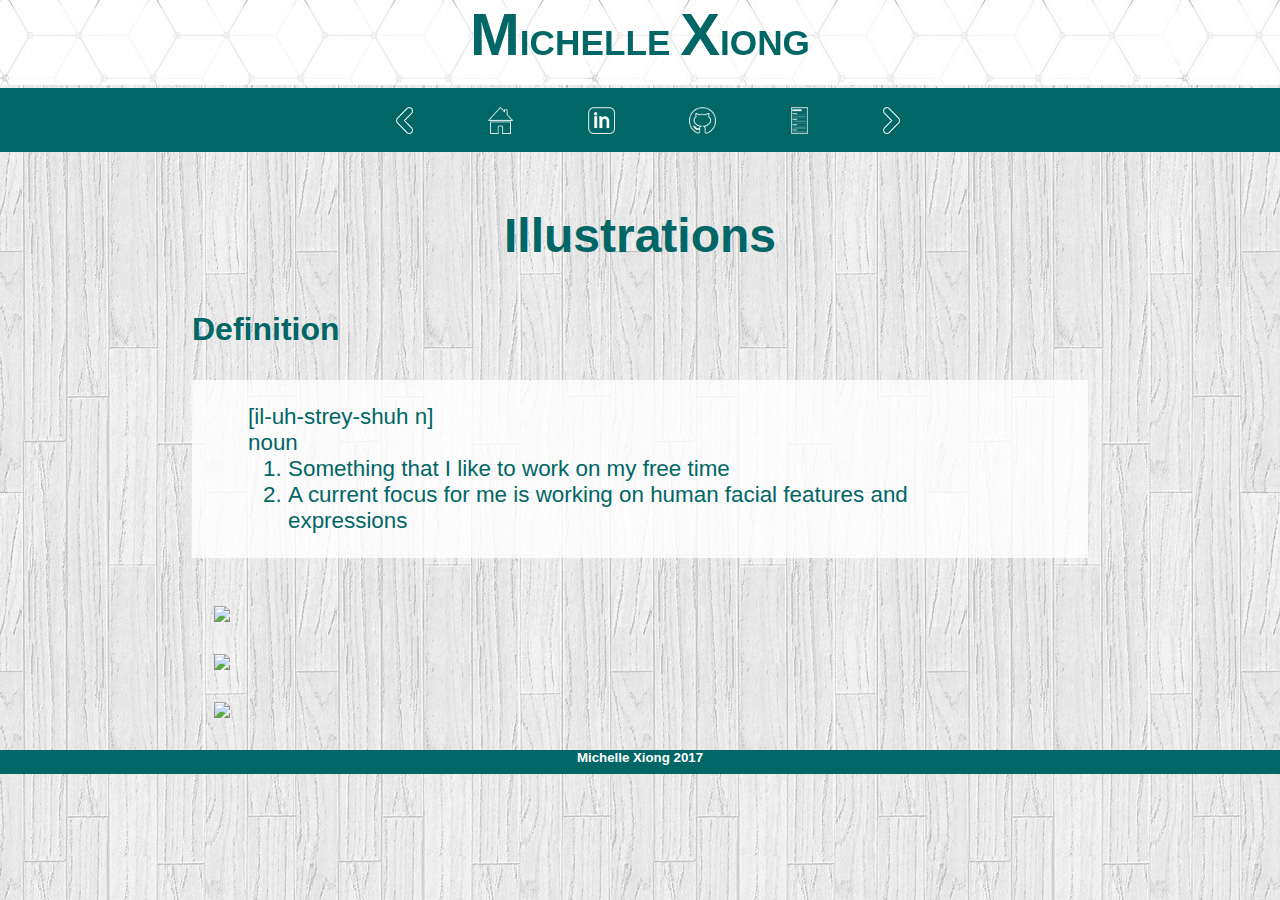
==== illustration.html @ ca905505 "first commit; preliminary changes" ====
<html>
    <head>
        <link type="text/css" rel="stylesheet" href="CSS/stylesheet.css"/>
        <script src="https://ajax.googleapis.com/ajax/libs/jquery/3.1.1/jquery.min.js"></script>
        <script type="text/javascript" src="Javascript/script.js"></script>
    </head>
    <body background="Images/whitewoodenfloor.png">
        <header id="all-heading">
          <div class="outer-border">
            <h1><span>M</span>ICHELLE <span>X</span>IONG</h1>
          </div>
        </header>
        <nav id="all-nav">
          <div><a href="autocad.html"><img src="Images/Nav/leftarrowgreen.png"/></a></div>
          <div><a href="index.html"><img src="Images/Nav/home.png"/></a></div>
          <div><a href="https://www.linkedin.com/in/myxiong"><img src="Images/Nav/linkedin.png"/></a></div>
          <div><a href="https://github.com/myxiong"><img src="Images/Nav/github.png"/></a></div>
          <div><a href="MichelleXiongResume.pdf" target="_blank"><img src="Images/Nav/resume.png"/></a></div>
          <div><a href="art.html"><img src="Images/Nav/rightarrowgreen.png"/></a></div>
        </nav>
        <div id="blank-div"></div>
        <div class="outer-border">
          <h2>Illustrations</h2>
          <h4>Definition</h4>
          <div class="description-box">
            <div><p>
              [il-uh-strey-shuh n] 
              <br/>
              noun
              <br/>
              <ol>
                <li>Something that I like to work on my free time
                <li>A current focus for me is working on human facial features and expressions
              </ol>
            </p></div>
          </div>
          
          <img class="one-per-row description-img" src="Images/Illustration/sailing.png"/>
          <img class="one-per-row description-img" src="Images/Illustration/teatime.png"/>
          <img class="one-per-row description-img" src="Images/Illustration/winterwonderland.png"/>

        </div>
        
        <footer>
          <h5>Michelle Xiong 2017</h5>
        </footer>
    </body>
</html>
---- CSS/stylesheet.css ----
/*========== Header ==========*/

header {
	background: url("../Images/hexagonalpattern.jpg");
	top: 0;
	width: 100%;
}

h1 {
	color: #006666;
	font-size: 7em;
	text-align: center;
}

h1 span {
	color: #006666;
	font-size: 1.7em;
	text-align: center;
}
#index-heading{
	z-index: 200;
	height: 30em;
}

#fixed-heading, #all-heading{
	z-index: 150;
	position: fixed;
	/* width: 100%;
    top:0;*/
}

#fixed-heading h1, #all-heading h1{
    text-align:center;
    font-size:2.2em;
}

/*========== Footer ==========*/
footer {
	background: #006666;
	height: 1.5em;
	bottom: 0em;
	width: 100%;
}

h5 {
	color: white;
	text-align: center;

}

/*========== Navigation ==========*/

nav {
	background: #006666;
	height: 3em;
	top: 30em;
	width: 100%;
	text-align: center;
	padding: 0.5em;
	z-index: 150;
}

nav div {
	display: inline-block;
	border-radius: 2em;
	padding: 0.2em;
	margin: 0.5em;
	-webkit-transition:background 0.2s ease-out;
    -moz-transition:background 0.2s ease-out;
    -o-transition:background 0.2s ease-out;
    -ms-transition:background 0.2s ease-out;
    transition:background 0.2s ease-out;

}

nav div a {
	color: #ffffff;
	text-decoration: none;
	font-size: 1.5em;
	padding: 1em;	
}

nav div a span {
	color: #ffffff;
	font-size: 1.7em;
}

nav div a img{
	max-height: 1.1em;
justify-content: center;
align-items: center;
}

#all-nav {
	top: 5.5em;
	position: fixed;
}

/*========== Every Page Body ==========*/

* {
	margin: 0;
	font-family: 'Dosis', sans-serif;
	color: #3F3F3F;
}

body {
	background-attachment: fixed;
}

.outer-border{
	margin-left: auto;
    margin-right: auto;
    margin-bottom: 1em;
	width: 70%;
}

.description-box{
	background-color:rgba(255,255,255,0.8);
}

.description-box div {
	margin: 2em;
	padding: 1.5em;
}

.description-img{
	display: block;
	margin-left: auto;
    margin-right: auto; 
    padding: 1em;
    max-width: 95%;
    max-height: 35em;
}

.description-box div ol li {
	color: #006666;
	font-size: 1.4em;
}

p {
	color: #006666;
	font-size: 1.4em;
}

/*========== Only Home Page ==========*/
hr {
	border-color: #006666;
}
.home-page-subbox {
	/*text-align:center;*/
}

/*.home-hover-box{
	text-align:center;
}*/

h2 { 	/* HOME SUBBOX TEXT */
	text-align: center;
	font-size: 3em;
	color: #006666;
	padding: 1em;
}

.home-img{
	display: block;

	margin-left: auto;
    margin-right: auto;
	max-height: 20em;
	padding: 1em;
	/*min-width: 10em;*/
	
}

.home-img-test{
	display: inline-block;

    margin-left: auto;
    margin-right: auto;
    padding: 1em;
	max-height: 20em;
	/*max-height: 8em;*/
}

.home-hover-img {
    left: 0; 
  	right: 0; 
	display: block;

	margin-left: auto;
    margin-right: auto;
	max-height: 20em;
	padding: 1em;
	position:absolute;
  	z-index: 50;
  	opacity: 0.6;
    -webkit-transition:opacity 0.5s ease-out;
    -moz-transition:opacity 0.5s ease-out;
    -o-transition:opacity 0.5s ease-out;
    -ms-transition:opacity 0.5s ease-out;
    transition:opacity 0.5s ease-out
}

.home-hover-img-test{
	display: inline-block;

	margin-left: auto;
    margin-right: auto;
    max-height: 20em;
    padding: 1em;
	position:absolute;
	z-index: 50;
  	opacity: 0.6;
    -webkit-transition:opacity 0.5s ease-out;
    -moz-transition:opacity 0.5s ease-out;
    -o-transition:opacity 0.5s ease-out;
    -ms-transition:opacity 0.5s ease-out;
    transition:opacity 0.5s ease-out
}

.home-a{
	position: relative;
}


.hover-text{
    z-index: 100;
    position: absolute;
    font-size:1em;
    color: white;

    text-align: center;
    width: 100%;
    left:0;

    margin-top: 9em;
    margin-left: -0.75em;
    /*text-decoration: none;*/
}

.hover-text-test{ /* still needs to be fixed*/
	position: absolute;
	z-index: 100;
    font-size: 1em;
    color: #ffffff;

    top: 50%;
    left: 50%;
    transform: translate(-50%, -275%);
}

/*========== All the Other Pages ==========*/





.testtwo{
	margin-right: auto;
	margin-left: auto;
	width: 70%;
}






#blank-div{
	height: 10em;
	width: 100%;
}




h4 { 	/* SUB HEADER HEADING*/
	font-size: 2em;
	text-align: left;
	color: #006666;
}

/*========== Google Fonts ==========*/
<link href="https://fonts.googleapis.com/css?family=Dosis" rel="stylesheet">
	/*font-family: 'Dosis', sans-serif;*/
<link href="https://fonts.googleapis.com/css?family=Sacramento" rel="stylesheet">
	/*font-family: 'Sacramento', cursive;*/
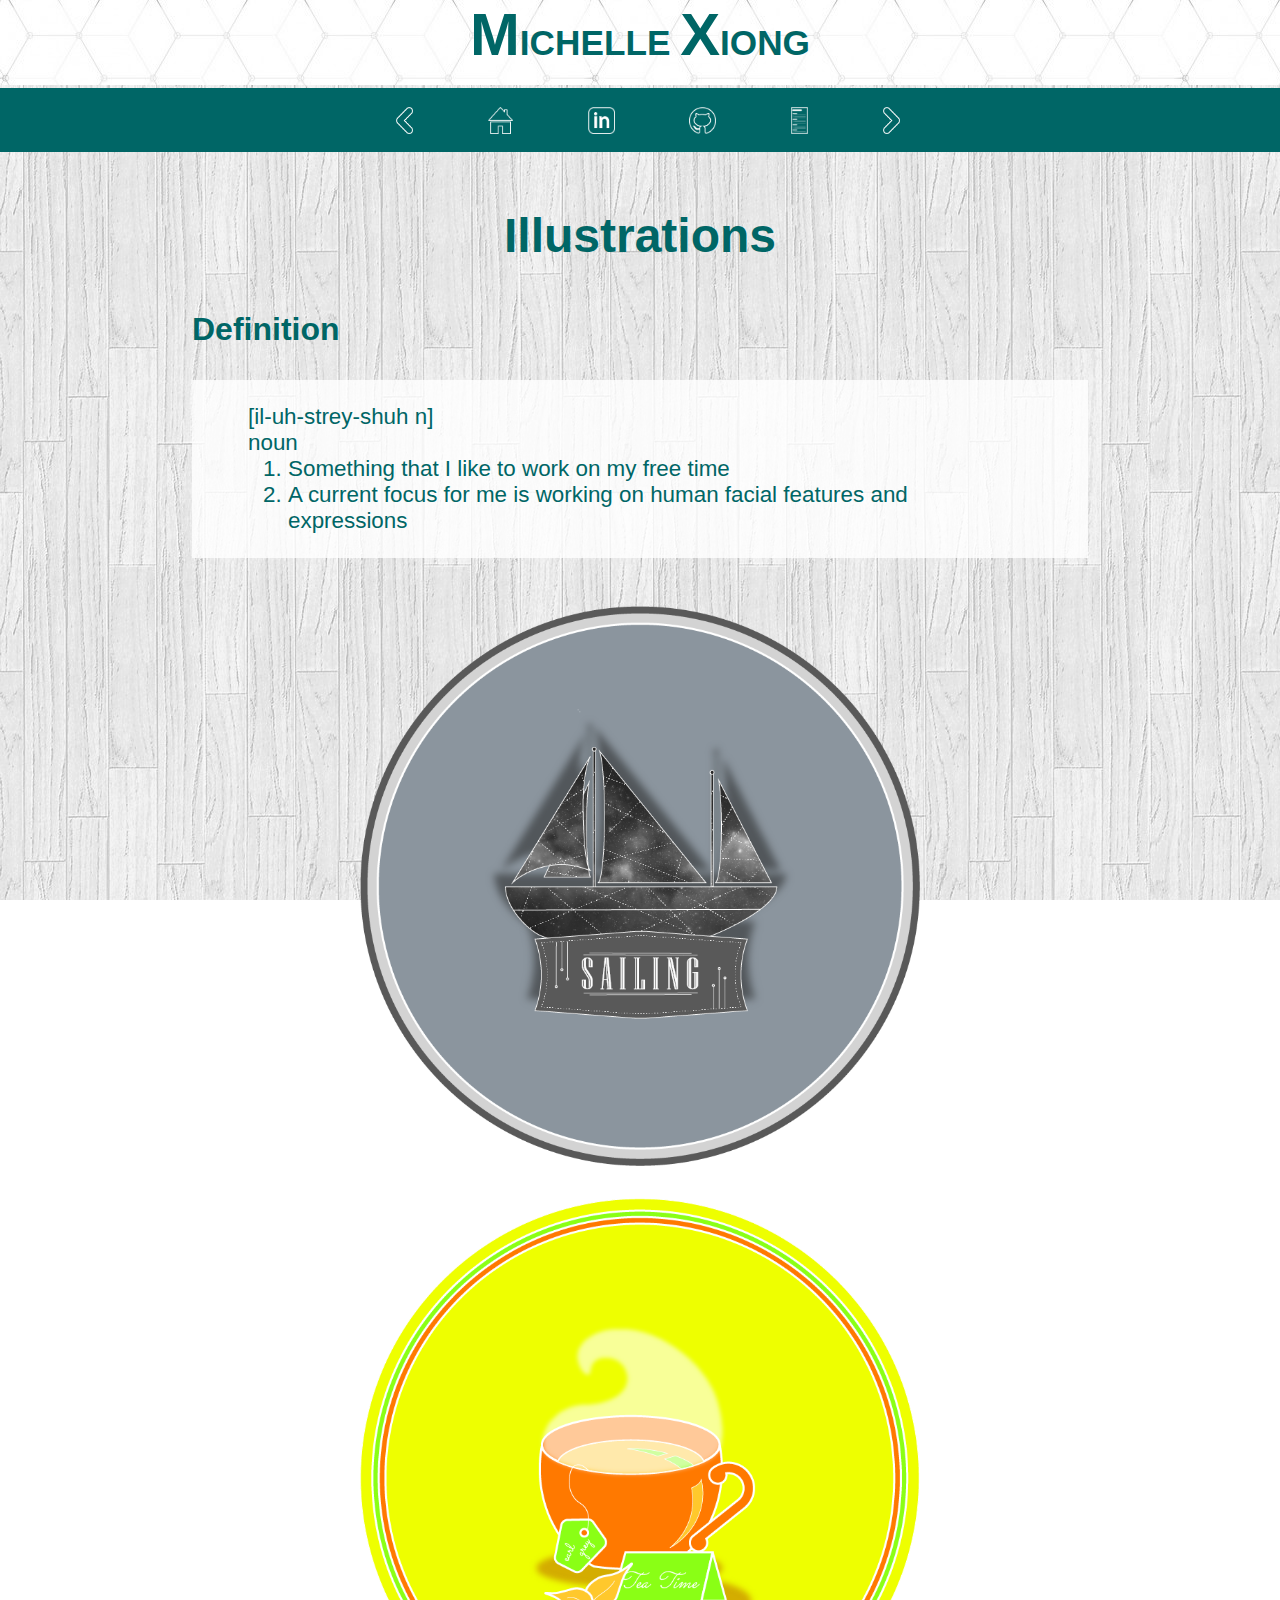
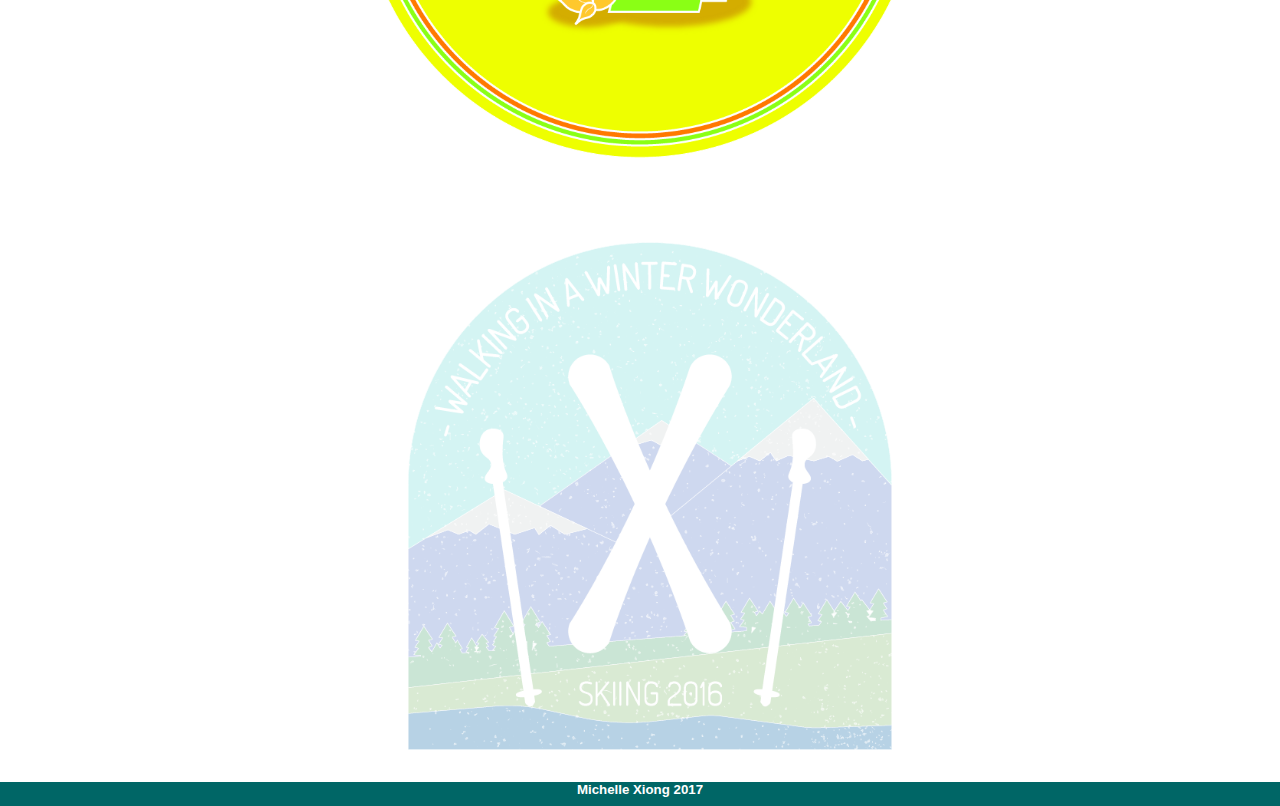
==== commit 2e2a56b8: "added missing images" ====
--- a/illustration.html
+++ b/illustration.html
@@ -35,9 +35,9 @@
             </p></div>
           </div>
           
-          <img class="one-per-row description-img" src="Images/Illustration/sailing.png"/>
-          <img class="one-per-row description-img" src="Images/Illustration/teatime.png"/>
-          <img class="one-per-row description-img" src="Images/Illustration/winterwonderland.png"/>
+          <img class="one-per-row description-img" src="Images/Illustration/Sailing.png"/>
+          <img class="one-per-row description-img" src="Images/Illustration/TeaTime.png"/>
+          <img class="one-per-row description-img" src="Images/Illustration/WinterWonderland.png"/>
 
         </div>
         
